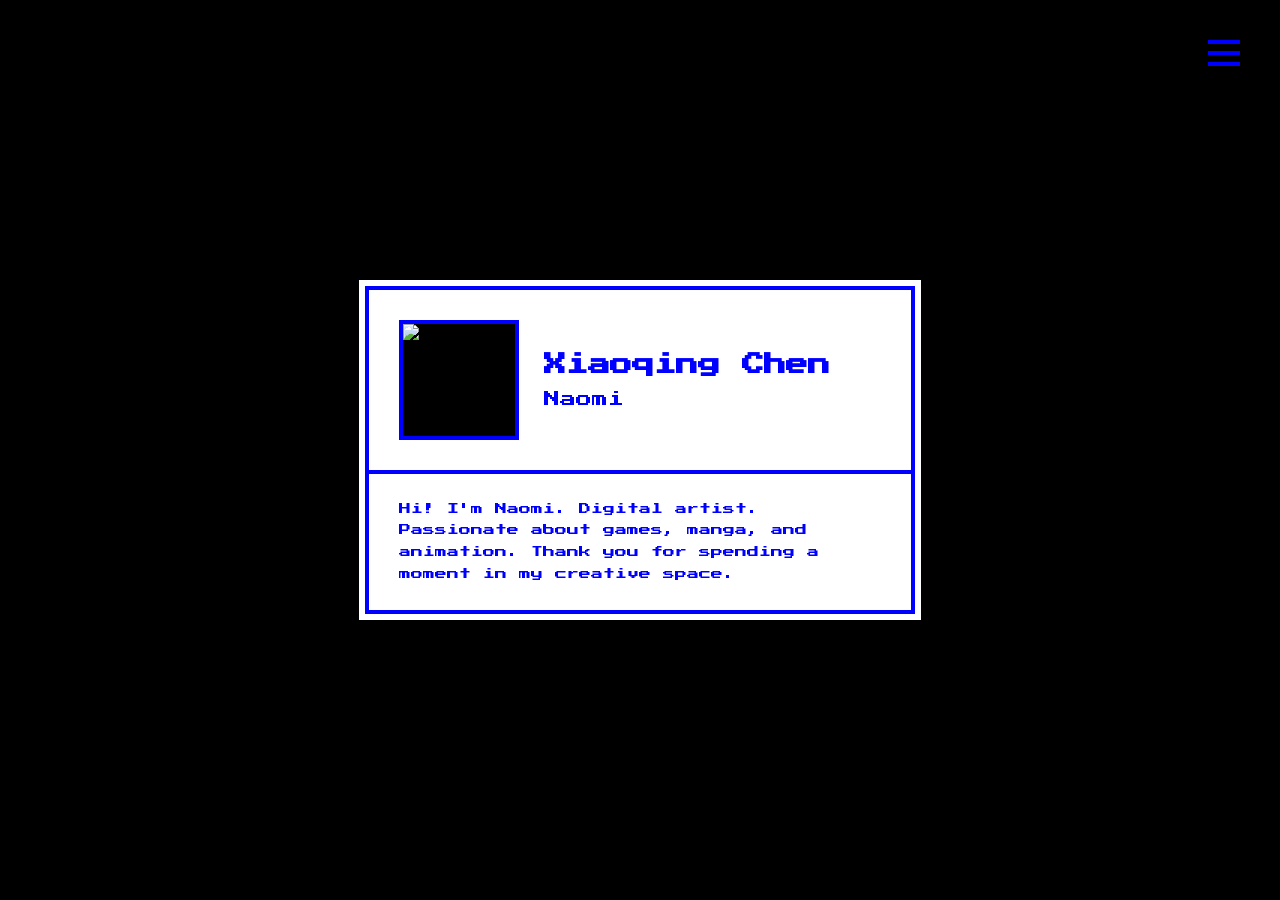
==== about.html @ 1bb29346 "Add files via upload" ====
﻿<!DOCTYPE html>
<html lang="zh-TW">
<head>
    <meta charset="UTF-8">
    <meta name="viewport" content="width=device-width, initial-scale=1.0">
    <title>About Me - Naomi's World</title>
    <link href="https://fonts.googleapis.com/css2?family=Press+Start+2P&family=Roboto:wght@300;400;500&display=swap" rel="stylesheet">
    <link rel="stylesheet" href="about-style.css">
</head>
<body>

    <canvas id="fishCanvas"></canvas>

    <div class="background-overlay"></div>

    <main class="about-container">
        <div class="profile-card">
            <div class="card-top-section">
                <div class="avatar-box" id="avatarBox">
                    <img src="icon1.png" id="avatarImg" alt="Naomi's Icon">
                </div>
                <div class="name-box">
                    <h1 class="main-name">Xiaoqing Chen</h1>
                    <p class="sub-name">Naomi</p>
                </div>
            </div>
            <div class="card-bottom-section">
                <p class="bio-text">
                    Hi! I'm Naomi. Digital artist. Passionate about games, manga, and animation. Thank you for spending a moment in my creative space.
                </p>
            </div>
        </div>
    </main>

    <div class="menu-toggle" id="menuToggle">
        <div class="bar"></div>
        <div class="bar"></div>
        <div class="bar"></div>
    </div>

    <div class="sidebar-overlay" id="sidebarOverlay">
        <div class="sidebar-box">
            <nav class="sidebar-nav">
                <a href="main.html" class="sidebar-link">Home</a>
                <a href="game.html" class="sidebar-link">Game</a>
                <a href="animation.html" class="sidebar-link">Animation</a>
                <a href="illustration.html" class="sidebar-link">Illustration</a>
                <a href="others.html" class="sidebar-link">Others</a>
                <a href="about.html" class="sidebar-link">About Me</a>
                <span class="sidebar-link" id="contractTrigger">Contact</span>
                <div class="sidebar-social-grid">
                    <a href="https://www.instagram.com/naommii.0?utm_source=ig_web_button_share_sheet&igsh=ZDNlZDc0MzIxNw==" target="_blank" class="social-btn">
                        <img src="images/instagram-icon.png" alt="Instagram">
                    </a>
                    <a href="https://www.pixiv.net/users/65923520" target="_blank" class="social-btn">
                        <img src="images/pixiv-icon.png" alt="Pixiv">
                    </a>
                    <a href="https://youtube.com/@naomi-ya?si=92hBufzmrzh-5EYt" target="_blank" class="social-btn">
                        <img src="images/youtube-icon.png" alt="Youtube">
                    </a>
                    <a href="https://space.bilibili.com/238136268/upload/video" target="_blank" class="social-btn">
                        <img src="images/bilibili-icon.png" alt="BiliBili">
                    </a>
                </div>
            </nav>
        </div>
    </div>

    <div class="retro-modal-overlay" id="retroModal">
        <div class="retro-window">
            <div class="retro-title-bar">
                <span class="retro-title-text">Contact</span>
                <div class="retro-close-x" id="modalXClose">X</div>
            </div>
            <div class="retro-body">
                <p class="retro-text">EMAIL:<br>naomiya978@gmail.com</p>
                <button class="retro-ok-btn" id="modalOkClose">Send</button>
            </div>
        </div>
    </div>

    <script>
        document.addEventListener("DOMContentLoaded", () => {
            /* ==========================================
               1. 側邊欄選單邏輯 (保持你原始的功能)
               ========================================== */
            const menuToggle = document.getElementById("menuToggle");
            const sidebarOverlay = document.getElementById("sidebarOverlay");

            menuToggle.addEventListener("click", () => {
                menuToggle.classList.toggle("active");
                sidebarOverlay.classList.toggle("open");
            });

            sidebarOverlay.addEventListener("click", (e) => {
                if (e.target === sidebarOverlay) {
                    menuToggle.classList.remove("active");
                    sidebarOverlay.classList.remove("open");
                }
            });

            const contractTrigger = document.getElementById("contractTrigger");
            const retroModal = document.getElementById("retroModal");
            const modalXClose = document.getElementById("modalXClose");
            const modalOkClose = document.getElementById("modalOkClose");

            if (contractTrigger && retroModal) {
                // 打開彈出視窗
                contractTrigger.addEventListener("click", () => {
                    retroModal.classList.add("show");
                });

                // 關閉彈出視窗的函式
                const closeContactModal = () => {
                    retroModal.classList.remove("show");
                };

                // 點擊 X 關閉視窗
                if (modalXClose) modalXClose.addEventListener("click", closeContactModal);

                // 【修正核心】點擊 Send 按鈕：打開系統郵件軟體 + 關閉視窗
                if (modalOkClose) {
                    modalOkClose.addEventListener("click", () => {
                        // 觸發系統預設郵件客戶端，並自動帶入你的 Email
                        window.location.href = "mailto:naomiya978@gmail.com?subject=Hello Naomi!";

                        // 開啟後將彈出視窗關閉
                        closeContactModal();
                    });
                }

                // 點擊視窗外部空白處關閉
                retroModal.addEventListener("click", (e) => {
                    if (e.target === retroModal) {
                        closeContactModal();
                    }
                });
            }

            /* ==========================================
               2. 頭像隨機刷新與點擊切換邏輯
               ========================================== */
            const avatarIcons = ["images/aboutme/icon1.png", "images/aboutme/icon2.png", "images/aboutme/icon3.png"];
            const avatarImg = document.getElementById("avatarImg");
            const avatarBox = document.getElementById("avatarBox");

            // 隨機選擇一個當作初始頭像索引
            let currentIndex = Math.floor(Math.random() * avatarIcons.length);
            avatarImg.src = avatarIcons[currentIndex];

            // 點擊正方形頭像切換到下一個
            avatarBox.addEventListener("click", () => {
                currentIndex = (currentIndex + 1) % avatarIcons.length;
                avatarImg.src = avatarIcons[currentIndex];
            });


            /* ==========================================
               3. Canvas 10條魚反彈游動動畫
               ========================================== */
            const canvas = document.getElementById("fishCanvas");
            const ctx = canvas.getContext("2d");

            // 讓 Canvas 鋪滿視窗
            function resizeCanvas() {
                canvas.width = window.innerWidth;
                canvas.height = window.innerHeight;
            }
            resizeCanvas();
            window.addEventListener("resize", resizeCanvas);

            // 載入魚的貼圖
            const fishImage = new Image();
            fishImage.src = 'images/fish.png'; // 請確保檔案名稱正確

            // 魚的物件建構子
            class Fish {
                constructor() {
                    this.width = 100;  // 魚的顯示寬度，可依據你的 fish.png 大小微調
                    this.height = 100; // 魚的顯示高度
                    // 隨機初始位置，確保一開始不會卡在邊界外
                    this.x = Math.random() * (canvas.width - this.width);
                    this.y = Math.random() * (canvas.height - this.height);
                    // 隨機速度 (X軸與Y軸)
                    this.vx = (Math.random() - 0.5) * 2; // 數值代表速度快慢
                    this.vy = (Math.random() - 0.5);

                    // 避免跑出速度為 0 的死魚
                    if (Math.abs(this.vx) < 0.5) this.vx = this.vx > 0 ? 0.8 : -0.8;
                }

                update() {
                    this.x += this.vx;
                    this.y += this.vy;

                    // 左右邊界碰撞檢測與反轉
                    if (this.x <= 0) {
                        this.x = 0;
                        this.vx *= -1; // 反向游
                    } else if (this.x + this.width >= canvas.width) {
                        this.x = canvas.width - this.width;
                        this.vx *= -1; // 反向游
                    }

                    // 上下邊界碰撞檢測與反轉
                    if (this.y <= 0) {
                        this.y = 0;
                        this.vy *= -1;
                    } else if (this.y + this.height >= canvas.height) {
                        this.y = canvas.height - this.height;
                        this.vy *= -1;
                    }
                }

                draw() {
                    ctx.save();
                    // 移動到魚的中心點以方便進行水平翻轉
                    ctx.translate(this.x + this.width / 2, this.y + this.height / 2);

                    // 根據游動方向 (vx) 來翻轉圖片貼圖
                    // 如果 vx > 0 往右游，scale(1, 1) 正常；如果 vx < 0 往左游，scale(-1, 1) 水平翻轉
                    if (this.vx < 0) {
                        ctx.scale(-1, 1);
                    }

                    // 繪製魚 (將中心點對齊回原位)
                    ctx.drawImage(fishImage, -this.width / 2, -this.height / 2, this.width, this.height);
                    ctx.restore();
                }
            }

            // 初始化 10 條魚
            const fishArray = [];
            for (let i = 0; i < 20; i++) {
                fishArray.push(new Fish());
            }

            // 動態循環渲染
            function animate() {
                // 清除畫布（保持背景純黑）
                ctx.clearRect(0, 0, canvas.width, canvas.height);

                // 更新並繪製每條魚
                fishArray.forEach(fish => {
                    fish.update();
                    fish.draw();
                });

                requestAnimationFrame(animate);
            }

            // 確保貼圖載入後開始執行魚群動畫
            fishImage.onload = () => {
                animate();
            };
            // 萬一瀏覽器有存取快取直接秒開
            if (fishImage.complete) {
                animate();
            }
        });
    </script>
</body>
</html>
---- about-style.css ----
﻿/* ===================================================
   📌 基礎背景與字體設定
   =================================================== */
* {
    margin: 0;
    padding: 0;
    box-sizing: border-box;
}

body {
    width: 100vw;
    height: 100vh;
    background-color: #000000; /* 第一層：全網頁純黑 */
    font-family: 'Roboto', sans-serif;
    overflow: hidden;
    position: relative;
}

/* ===================================================
   📌 畫布與背景圖疊加層設定
   =================================================== */
#fishCanvas {
    position: fixed;
    top: 0;
    left: 0;
    width: 100%;
    height: 100%;
    z-index: 1; /* 最底層的動畫 */
    pointer-events: none; /* 讓滑鼠點擊可以穿透 */
}

.background-overlay {
    position: fixed;
    top: 0;
    left: 0;
    width: 100%;
    height: 100%;
    /* 第二層：鋪滿窗口的半透明 1920x1080 圖案 */
    background: url('images/aboutme/ambg1.png') no-repeat center center;
    background-size: cover;
    opacity: 0.6 ; /* 這邊可以調整它的半透明度，0.5 代表 50% 透明 */
    z-index: 2;
    pointer-events: none; /* 讓滑鼠點擊穿透到上層組件 */
}

/* ===================================================
   📌 第三層：置中經典藍色復古方塊 (完全依圖還原)
   =================================================== */
.about-container {
    position: relative;
    width: 100%;
    height: 100%;
    display: flex;
    justify-content: center;
    align-items: center;
    z-index: 3; /* 保證在最上層 */
    padding: 20px;
}

/* 名片主外框 */
.profile-card {
    width: 100%;
    max-width: 550px; /* 方塊合適的寬度 */
    background-color: #ffffff;
    border: 4px solid #0000FF; /* 經典藍色雙線外框的內框 */
    outline: 6px solid #FFFFFF; /* 3. 最外層的白色大外框 */
    display: flex;
    flex-direction: column;
}

/* 上半部：頭像 + 名字 */
.card-top-section {
    display: flex;
    flex-direction: row;
    align-items: center;
    padding: 30px;
    gap: 25px;
    border-bottom: 4px solid #0000FF; /* 中間藍色分隔線 */
}

/* 左側正方形頭像外框 */
.avatar-box {
    width: 120px;
    height: 120px;
    border: 4px solid #0000FF; /* 藍色正方形框 */
    cursor: pointer;
    overflow: hidden;
    display: flex;
    justify-content: center;
    align-items: center;
    background-color: #000000;
    transition: transform 0.1s ease;
    flex-shrink: 0;
}

    .avatar-box:hover {
        transform: scale(1.02);
    }

    .avatar-box img {
        width: 100%;
        height: 100%;
        object-fit: cover;
        image-rendering: pixelated; /* 如果是像素圖，可防模糊 */
    }

/* 右側名字排版 */
.name-box {
    display: flex;
    flex-direction: column;
    gap: 12px;
}

.main-name {
    font-family: 'Press Start 2P', monospace;
    font-size: 1.4rem;
    color: #0000FF;
    line-height: 1.2;
}

.sub-name {
    font-family: 'Press Start 2P', monospace;
    font-size: 1rem;
    color: #0000FF;
}

/* 下半部：自我介紹區 */
.card-bottom-section {
    padding: 25px 30px;
}

.bio-text {
    font-family: 'Press Start 2P', monospace;
    font-size: 0.75rem;
    color: #0000FF;
    line-height: 1.8;
}

/* ===================================================
   5. 右側固定選單按鈕與側邊欄樣式 (結構保持不變)
   =================================================== */
.menu-toggle {
    position: fixed;
    top: 40px;
    right: 40px;
    width: 32px;
    height: 26px;
    display: flex;
    flex-direction: column;
    justify-content: space-between;
    cursor: pointer;
    z-index: 999999 !important;
}

    .menu-toggle .bar {
        width: 100%;
        height: 4px;
        background-color: #0000FF;
        transition: transform 0.3s ease, opacity 0.3s ease, background-color 0.3s ease;
    }

    .menu-toggle.active .bar:nth-child(1) {
        transform: translateY(11px) rotate(45deg);
        background-color: #ffffff;
    }

    .menu-toggle.active .bar:nth-child(2) {
        opacity: 0;
    }

    .menu-toggle.active .bar:nth-child(3) {
        transform: translateY(-11px) rotate(-45deg);
        background-color: #ffffff;
    }

.sidebar-overlay {
    position: fixed;
    top: 0;
    left: 0;
    width: 100%;
    height: 100%;
    z-index: 999990 !important;
    background-color: rgba(0, 0, 0, 0.2);
    opacity: 0;
    pointer-events: none;
    backdrop-filter: blur(12px);
    transition: opacity 0.4s ease, backdrop-filter 0.4s ease;
}

    .sidebar-overlay.open {
        opacity: 1;
        pointer-events: auto;
    }

.sidebar-box {
    position: absolute;
    top: 0;
    right: 0;
    width: 400px;
    height: 100%;
    background-color: #0000FF;
    padding: 80px 50px;
    display: flex;
    align-items: center;
    transform: translateX(100%);
    transition: transform 0.4s cubic-bezier(0.16, 1, 0.3, 1);
}

.sidebar-overlay.open .sidebar-box {
    transform: translateX(0);
}

.sidebar-nav {
    display: flex;
    flex-direction: column;
    gap: 25px;
    width: 100%;
}

.sidebar-link {
    font-family: 'Press Start 2P', monospace;
    font-size: 1.2rem;
    color: #ffffff;
    text-decoration: none;
    text-transform: uppercase;
    transition: transform 0.2s ease, color 0.2s ease;
    cursor: pointer;
}

    .sidebar-link:hover {
        color: #ff3b30;
        transform: translateX(10px);
    }

.sidebar-social-grid {
    display: flex;
    gap: 15px;
    margin-top: 15px;
}

.social-btn {
    width: 52px;
    height: 52px;
    background-color: #050b14;
    border: 2px solid #ffffff;
    display: flex;
    justify-content: center;
    align-items: center;
    overflow: hidden;
    transition: transform 0.2s ease, border-color 0.2s ease, background-color 0.2s ease;
}

    .social-btn img {
        width: 65%;
        height: 65%;
        object-fit: contain;
    }

    .social-btn:hover {
        transform: scale(1.1);
        border-color: #ff3b30;
        background-color: #000000;
    }

.retro-modal-overlay {
    position: fixed;
    top: 0;
    left: 0;
    width: 100%;
    height: 100%;
    background-color: rgba(0, 0, 0, 0.4);
    z-index: 9999999 !important;
    display: flex;
    justify-content: center;
    align-items: center;
    opacity: 0;
    pointer-events: none;
    transition: opacity 0.2s ease;
}

    .retro-modal-overlay.show {
        opacity: 1;
        pointer-events: auto;
    }

.retro-window {
    width: 350px;
    background-color: #0000FF;
    border: 3px solid #ffffff;
    box-shadow: 6px 6px 0px rgba(0, 0, 0, 0.7);
}

.retro-title-bar {
    background-color: #ffffff;
    color: #0000FF;
    padding: 6px 12px;
    font-family: 'Press Start 2P', monospace;
    font-size: 0.75rem;
    display: flex;
    justify-content: space-between;
    align-items: center;
}

.retro-close-x {
    cursor: pointer;
    padding: 2px 6px;
    font-weight: bold;
    transition: background-color 0.1s ease, color 0.1s ease;
}

    .retro-close-x:hover {
        background-color: #ff3b30;
        color: #ffffff;
    }

.retro-body {
    padding: 35px 20px;
    text-align: center;
    display: flex;
    flex-direction: column;
    align-items: center;
    gap: 25px;
}

.retro-text {
    font-family: 'Press Start 2P', monospace;
    font-size: 0.75rem;
    color: #ffffff;
    line-height: 1.8;
    word-break: break-all;
}

.retro-ok-btn {
    font-family: 'Press Start 2P', monospace;
    font-size: 0.8rem;
    color: #ffffff;
    background: transparent;
    border: 2px solid #ffffff;
    padding: 8px 32px;
    cursor: pointer;
    transition: background-color 0.2s ease, color 0.2s ease;
}

    .retro-ok-btn:hover {
        background-color: #ffffff;
        color: #0000FF;
    }
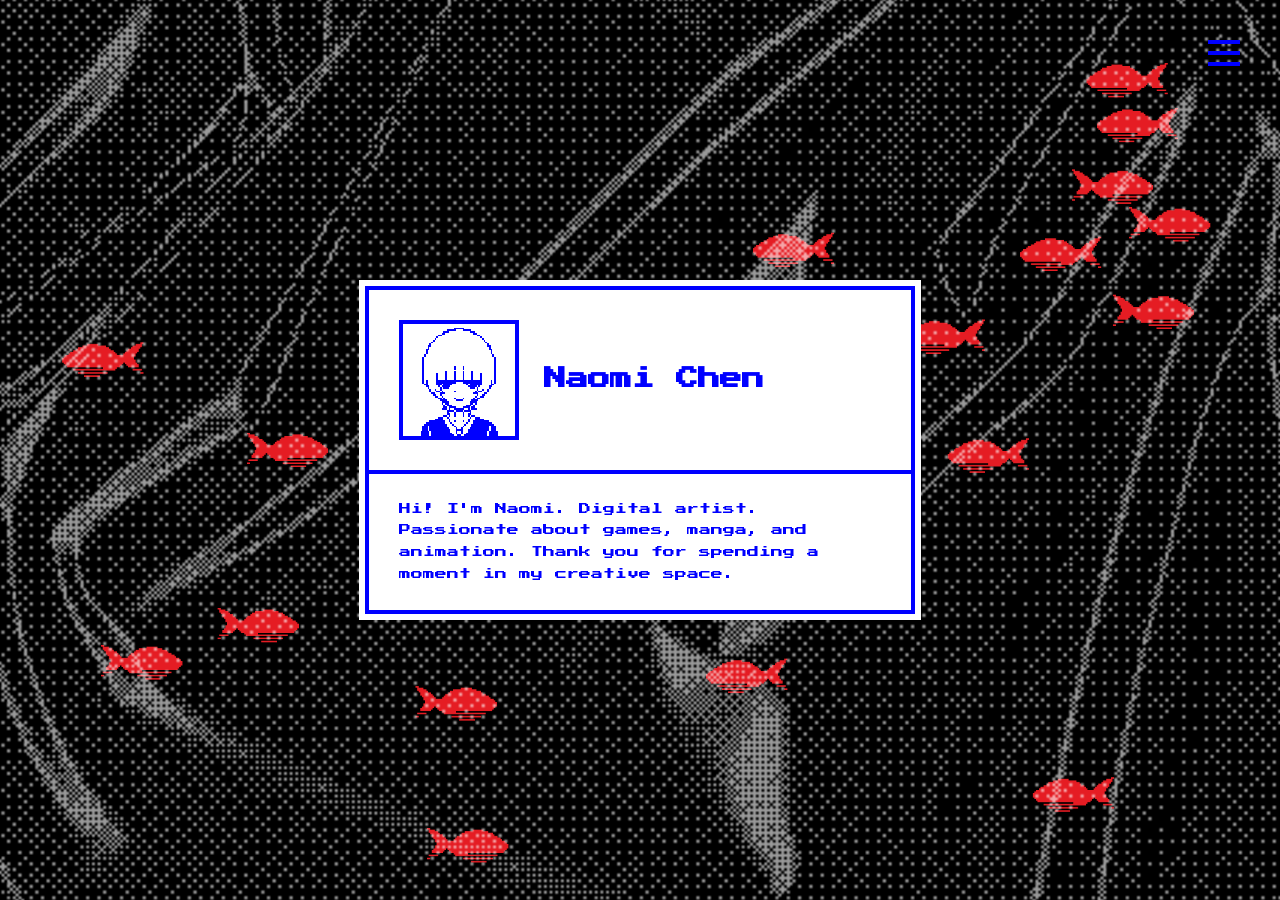
==== commit cea56d74: "Update about.html" ====
--- a/about.html
+++ b/about.html
@@ -20,8 +20,7 @@
                     <img src="icon1.png" id="avatarImg" alt="Naomi's Icon">
                 </div>
                 <div class="name-box">
-                    <h1 class="main-name">Xiaoqing Chen</h1>
-                    <p class="sub-name">Naomi</p>
+                    <h1 class="main-name">Naomi Chen</h1>
                 </div>
             </div>
             <div class="card-bottom-section">
@@ -260,4 +259,4 @@
         });
     </script>
 </body>
-</html>+</html>
